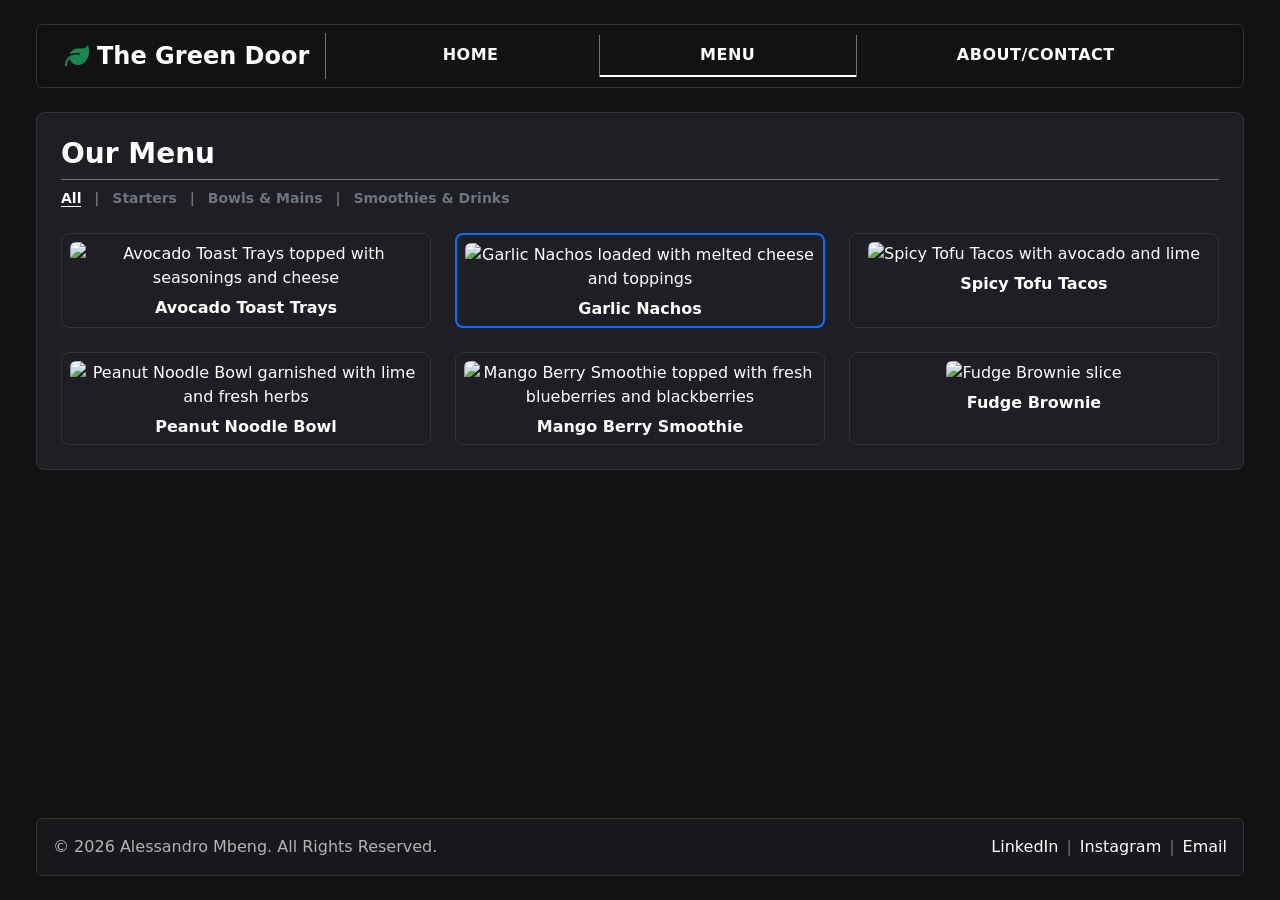
==== menu.html @ 99c0fb27 "Fix carrot image, update logo, remove arrow cursor, complete Part 2 build." ====
<!DOCTYPE html>
<html lang="en">
<head>
  <meta charset="UTF-8">
  <meta name="viewport" content="width=device-width, initial-scale=1.0">
  <title>The Green Door Restaurant - Menu</title>
  
  <!-- Bootstrap 5 CSS -->
  <link href="https://cdn.jsdelivr.net/npm/bootstrap@5.3.3/dist/css/bootstrap.min.css" rel="stylesheet">
  
  <!-- Font Awesome Icons -->
  <link rel="stylesheet" href="https://cdnjs.cloudflare.com/ajax/libs/font-awesome/6.5.1/css/all.min.css">
  
  <!-- Custom Stylesheet -->
  <link rel="stylesheet" href="css/style.css">
</head>
<body class="p-3 p-md-4">

  <!-- Skip link for accessibility -->
  <a href="#main-content" class="visually-hidden-focusable p-2">Skip to main content</a>

  <!-- Header / Navigation Bar -->
  <header class="container-fluid max-width-lg mb-4">
    <nav class="navbar navbar-expand-lg navbar-dark navbar-custom px-3 py-2" aria-label="Main Navigation">
      <div class="container-fluid">

        <a class="navbar-brand fw-bold fs-4 pe-3 border-end border-secondary d-flex align-items-center gap-2" href="index.html">
            <i class="fa-solid fa-leaf text-success"></i> The Green Door
        </a>
        
        <button class="navbar-toggler" type="button" data-bs-toggle="collapse" data-bs-target="#navbarNav" aria-controls="navbarNav" aria-expanded="false" aria-label="Toggle navigation">
          <span class="navbar-toggler-icon"></span>
        </button>
        <div class="collapse navbar-collapse" id="navbarNav">
          <ul class="navbar-nav w-100 justify-content-around text-center">
            <li class="nav-item flex-fill border-end border-secondary">
              <a class="nav-link" href="index.html">HOME</a>
            </li>
            <li class="nav-item flex-fill border-end border-secondary">
              <a class="nav-link active" aria-current="page" href="menu.html">MENU</a>
            </li>
            <li class="nav-item flex-fill">
              <a class="nav-link" href="about.html">ABOUT/CONTACT</a>
            </li>
          </ul>
        </div>
      </div>
    </nav>
  </header>

  <!-- Main Content Area -->
  <main id="main-content" class="container-fluid max-width-lg">
    
    <div class="custom-card p-4">
      
      <!-- Section 1: Header & Category Filter Bar -->
      <section class="mb-4" aria-labelledby="menu-title">
        <h1 id="menu-title" class="h3 fw-bold border-bottom border-secondary pb-2">Our Menu</h1>
        <nav aria-label="Menu categories">
          <ul class="list-inline mb-0 small text-light fw-semibold">
            <li class="list-inline-item"><a href="#" class="text-light text-decoration-none border-bottom border-light">All</a></li>
            <li class="list-inline-item text-secondary">|</li>
            <li class="list-inline-item"><a href="#" class="text-secondary text-decoration-none">Starters</a></li>
            <li class="list-inline-item text-secondary">|</li>
            <li class="list-inline-item"><a href="#" class="text-secondary text-decoration-none">Bowls &amp; Mains</a></li>
            <li class="list-inline-item text-secondary">|</li>
            <li class="list-inline-item"><a href="#" class="text-secondary text-decoration-none">Smoothies &amp; Drinks</a></li>
          </ul>
        </nav>
      </section>

      <!-- Section 2: Menu Items Grid (Row 1) -->
      <section class="mb-4" aria-label="Starters and Main Dishes">
        <div class="row g-4">
          
          <!-- Item 1 -->
          <div class="col-12 col-md-6 col-lg-4">
            <div class="custom-card p-2 text-center h-100">
              <img 
                src="https://images.unsplash.com/photo-1588137378633-dea1336ce1e2?auto=format&fit=crop&w=400&q=80" 
                srcset="https://images.unsplash.com/photo-1588137378633-dea1336ce1e2?auto=format&fit=crop&w=250&q=80 250w,
                        https://images.unsplash.com/photo-1588137378633-dea1336ce1e2?auto=format&fit=crop&w=400&q=80 400w"
                sizes="(max-width: 768px) 100vw, 33vw"
                alt="Avocado Toast Trays topped with seasonings and cheese" 
                class="img-fluid rounded mb-2 w-100 object-fit-cover" 
                style="height: 180px;"
              >
              <h2 class="h6 fw-bold mb-0">Avocado Toast Trays</h2>
            </div>
          </div>

          <!-- Item 2 (Active Focus State as shown in Figma) -->
          <div class="col-12 col-md-6 col-lg-4">
            <div class="custom-card p-2 text-center h-100 border-primary" style="border-width: 2px !important;">
              <img 
                src="https://images.unsplash.com/photo-1513456852971-30c0b8199d4d?auto=format&fit=crop&w=400&q=80" 
                srcset="https://images.unsplash.com/photo-1513456852971-30c0b8199d4d?auto=format&fit=crop&w=250&q=80 250w,
                        https://images.unsplash.com/photo-1513456852971-30c0b8199d4d?auto=format&fit=crop&w=400&q=80 400w"
                sizes="(max-width: 768px) 100vw, 33vw"
                alt="Garlic Nachos loaded with melted cheese and toppings" 
                class="img-fluid rounded mb-2 w-100 object-fit-cover" 
                style="height: 180px;"
              >
              <h2 class="h6 fw-bold mb-0">Garlic Nachos</h2>
            </div>
          </div>

          <!-- Item 3 -->
          <div class="col-12 col-md-6 col-lg-4">
            <div class="custom-card p-2 text-center h-100">
              <img 
                src="https://images.unsplash.com/photo-1565299585323-38d6b0865b47?auto=format&fit=crop&w=400&q=80" 
                srcset="https://images.unsplash.com/photo-1565299585323-38d6b0865b47?auto=format&fit=crop&w=250&q=80 250w,
                        https://images.unsplash.com/photo-1565299585323-38d6b0865b47?auto=format&fit=crop&w=400&q=80 400w"
                sizes="(max-width: 768px) 100vw, 33vw"
                alt="Spicy Tofu Tacos with avocado and lime" 
                class="img-fluid rounded mb-2 w-100 object-fit-cover" 
                style="height: 180px;"
              >
              <h2 class="h6 fw-bold mb-0">Spicy Tofu Tacos</h2>
            </div>
          </div>

        </div>
      </section>

      <!-- Section 3: Menu Items Grid (Row 2) -->
      <section aria-label="Bowls, Smoothies, and Desserts">
        <div class="row g-4">
          
          <!-- Item 4 -->
          <div class="col-12 col-md-6 col-lg-4">
            <div class="custom-card p-2 text-center h-100">
              <img 
                src="https://images.unsplash.com/photo-1546069901-ba9599a7e63c?auto=format&fit=crop&w=400&q=80" 
                srcset="https://images.unsplash.com/photo-1546069901-ba9599a7e63c?auto=format&fit=crop&w=250&q=80 250w,
                        https://images.unsplash.com/photo-1546069901-ba9599a7e63c?auto=format&fit=crop&w=400&q=80 400w"
                sizes="(max-width: 768px) 100vw, 33vw"
                alt="Peanut Noodle Bowl garnished with lime and fresh herbs" 
                class="img-fluid rounded mb-2 w-100 object-fit-cover" 
                style="height: 180px;"
              >
              <h2 class="h6 fw-bold mb-0">Peanut Noodle Bowl</h2>
            </div>
          </div>

          <!-- Item 5 -->
          <div class="col-12 col-md-6 col-lg-4">
            <div class="custom-card p-2 text-center h-100">
              <img 
                src="https://images.unsplash.com/photo-1553530666-ba11a7da3888?auto=format&fit=crop&w=400&q=80" 
                srcset="https://images.unsplash.com/photo-1553530666-ba11a7da3888?auto=format&fit=crop&w=250&q=80 250w,
                        https://images.unsplash.com/photo-1553530666-ba11a7da3888?auto=format&fit=crop&w=400&q=80 400w"
                sizes="(max-width: 768px) 100vw, 33vw"
                alt="Mango Berry Smoothie topped with fresh blueberries and blackberries" 
                class="img-fluid rounded mb-2 w-100 object-fit-cover" 
                style="height: 180px;"
              >
              <h2 class="h6 fw-bold mb-0">Mango Berry Smoothie</h2>
            </div>
          </div>

          <!-- Item 6 -->
          <div class="col-12 col-md-6 col-lg-4">
            <div class="custom-card p-2 text-center h-100">
              <img 
                src="https://images.unsplash.com/photo-1606313564200-e75d5e30476c?auto=format&fit=crop&w=400&q=80" 
                srcset="https://images.unsplash.com/photo-1606313564200-e75d5e30476c?auto=format&fit=crop&w=250&q=80 250w,
                        https://images.unsplash.com/photo-1606313564200-e75d5e30476c?auto=format&fit=crop&w=400&q=80 400w"
                sizes="(max-width: 768px) 100vw, 33vw"
                alt="Fudge Brownie slice" 
                class="img-fluid rounded mb-2 w-100 object-fit-cover" 
                style="height: 180px;"
              >
              <h2 class="h6 fw-bold mb-0">Fudge Brownie</h2>
            </div>
          </div>

        </div>
      </section>

    </div>

  </main>

  <!-- Footer -->
  <footer class="container-fluid max-width-lg mt-auto pt-4">
    <div class="footer-custom p-3 d-flex flex-column flex-md-row justify-content-between align-items-center text-center text-md-start gap-2">
      <p class="mb-0 fs-6">&copy; 2026 Alessandro Mbeng. All Rights Reserved.</p>
      <div class="d-flex gap-2 align-items-center fs-6">
        <a href="https://linkedin.com" target="_blank" rel="noopener noreferrer">LinkedIn</a>
        <span class="text-secondary">|</span>
        <a href="https://instagram.com" target="_blank" rel="noopener noreferrer">Instagram</a>
        <span class="text-secondary">|</span>
        <a href="mailto:contact@greendoor.com">Email</a>
      </div>
    </div>
  </footer>

  <!-- Bootstrap 5 JS Bundle -->
  <script src="https://cdn.jsdelivr.net/npm/bootstrap@5.3.3/dist/js/bootstrap.bundle.min.js"></script>
</body>
</html>
---- css/style.css ----
/* ==========================================================================
   CSS Custom Properties (Theme Variables) & Bootstrap Overrides
   ========================================================================== */
:root {
  /* Brand Color Tokens from Figma */
  --bg-dark: #121212;
  --card-bg: #1e1e24;
  --nav-bg: #121212;
  --footer-bg: #18181c;
  --text-main: #ffffff;
  --text-muted: #b3b3b3;
  --accent-green: #2e5a27;
  --accent-green-hover: #3d7534;
  --border-color: #333333;
  --border-active: #2b7fff;

  /* Bootstrap Variable Overrides */
  --bs-body-bg: var(--bg-dark);
  --bs-body-color: var(--text-main);
  --bs-border-color: var(--border-color);
}

/* Global Reset & Base Typography */
body {
  background-color: var(--bg-dark);
  color: var(--text-main);
  font-family: system-ui, -apple-system, BlinkMacSystemFont, 'Segoe UI', Roboto, Oxygen, Ubuntu, Cantarell, sans-serif;
  min-height: 100vh;
  display: flex;
  flex-direction: column;
}

main {
  flex: 1;
}

/* Navigation Bar Styling */
.navbar-custom {
  background-color: var(--nav-bg);
  border: 1px solid var(--border-color);
  border-radius: 6px;
}

.nav-link {
  color: var(--text-main) !important;
  font-weight: 700;
  text-transform: uppercase;
  letter-spacing: 0.5px;
  padding: 0.5rem 1rem;
  transition: color 0.2s ease-in-out;
}

.nav-link:hover,
.nav-link:focus {
  color: var(--accent-green) !important;
}

.nav-link.active {
  border-bottom: 2px solid var(--text-main);
}

/* Common Card & Container Block Styling */
.custom-card {
  background-color: var(--card-bg);
  border: 1px solid var(--border-color);
  border-radius: 8px;
  overflow: hidden;
  transition: border-color 0.2s ease, transform 0.2s ease;
}

.custom-card:hover {
  border-color: var(--border-active);
}

/* Primary Green Action Button */
.btn-green {
  background-color: var(--accent-green);
  color: #ffffff;
  font-weight: 700;
  border: none;
  border-radius: 6px;
  padding: 0.75rem 1.5rem;
  text-transform: uppercase;
  transition: background-color 0.2s ease-in-out, transform 0.1s ease-in-out;
}

.btn-green:hover,
.btn-green:focus {
  background-color: var(--accent-green-hover);
  color: #ffffff;
  transform: translateY(-2px);
}

/* Footer Styling */
.footer-custom {
  background-color: var(--footer-bg);
  border: 1px solid var(--border-color);
  border-radius: 6px;
  color: var(--text-muted);
}

.footer-custom a {
  color: var(--text-main);
  text-decoration: none;
  transition: color 0.2s ease;
}

.footer-custom a:hover,
.footer-custom a:focus {
  color: var(--accent-green);
}
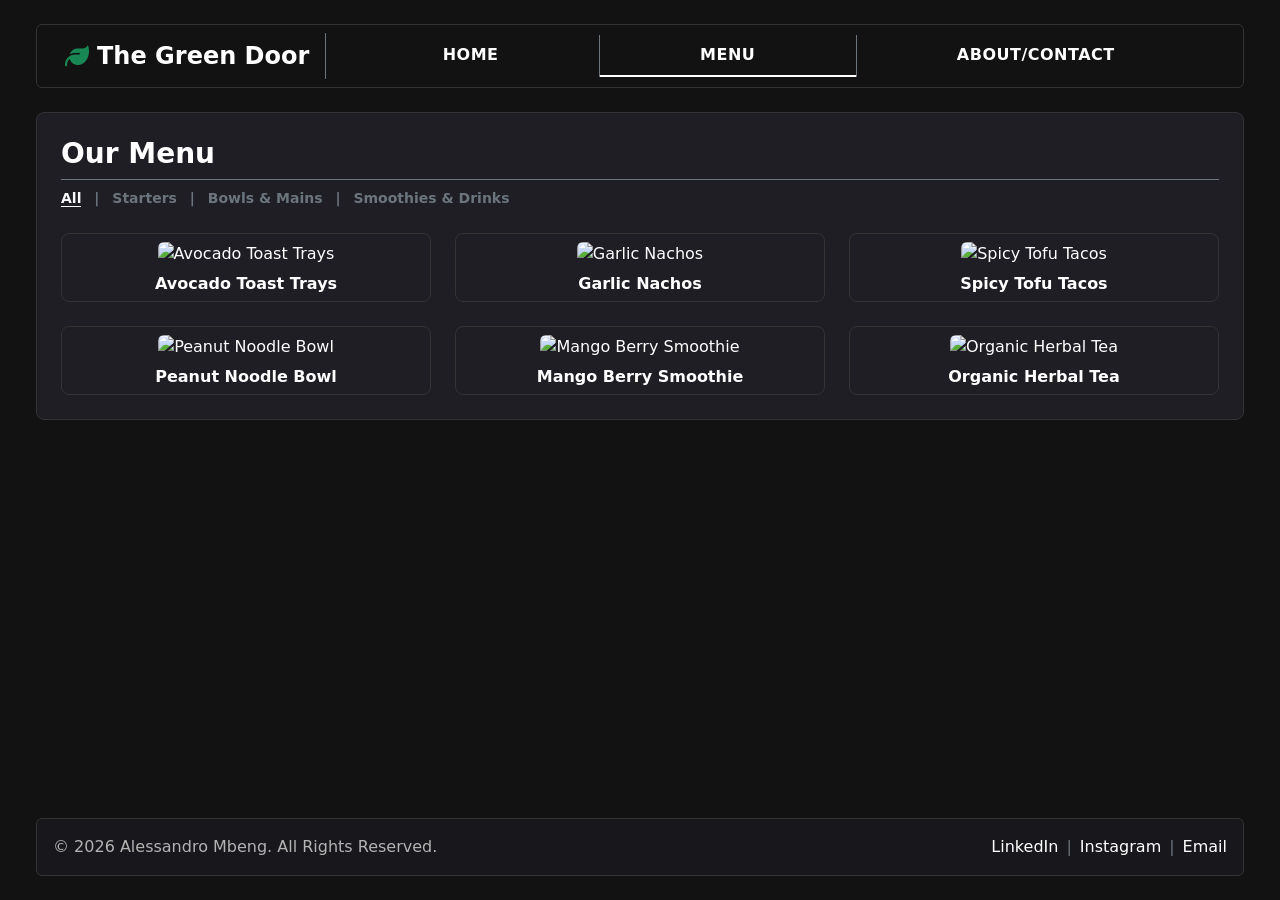
==== commit 78c0a182: "Complete final updates with custom restaurant image and dynamic menu filtering." ====
--- a/menu.html
+++ b/menu.html
@@ -23,11 +23,9 @@
   <header class="container-fluid max-width-lg mb-4">
     <nav class="navbar navbar-expand-lg navbar-dark navbar-custom px-3 py-2" aria-label="Main Navigation">
       <div class="container-fluid">
-
         <a class="navbar-brand fw-bold fs-4 pe-3 border-end border-secondary d-flex align-items-center gap-2" href="index.html">
-            <i class="fa-solid fa-leaf text-success"></i> The Green Door
+          <i class="fa-solid fa-leaf text-success"></i> The Green Door
         </a>
-        
         <button class="navbar-toggler" type="button" data-bs-toggle="collapse" data-bs-target="#navbarNav" aria-controls="navbarNav" aria-expanded="false" aria-label="Toggle navigation">
           <span class="navbar-toggler-icon"></span>
         </button>
@@ -58,30 +56,30 @@
         <h1 id="menu-title" class="h3 fw-bold border-bottom border-secondary pb-2">Our Menu</h1>
         <nav aria-label="Menu categories">
           <ul class="list-inline mb-0 small text-light fw-semibold">
-            <li class="list-inline-item"><a href="#" class="text-light text-decoration-none border-bottom border-light">All</a></li>
+            <li class="list-inline-item"><a href="#" class="category-filter text-light text-decoration-none border-bottom border-light" data-category="all">All</a></li>
             <li class="list-inline-item text-secondary">|</li>
-            <li class="list-inline-item"><a href="#" class="text-secondary text-decoration-none">Starters</a></li>
+            <li class="list-inline-item"><a href="#" class="category-filter text-secondary text-decoration-none" data-category="starters">Starters</a></li>
             <li class="list-inline-item text-secondary">|</li>
-            <li class="list-inline-item"><a href="#" class="text-secondary text-decoration-none">Bowls &amp; Mains</a></li>
+            <li class="list-inline-item"><a href="#" class="category-filter text-secondary text-decoration-none" data-category="mains">Bowls &amp; Mains</a></li>
             <li class="list-inline-item text-secondary">|</li>
-            <li class="list-inline-item"><a href="#" class="text-secondary text-decoration-none">Smoothies &amp; Drinks</a></li>
+            <li class="list-inline-item"><a href="#" class="category-filter text-secondary text-decoration-none" data-category="drinks">Smoothies &amp; Drinks</a></li>
           </ul>
         </nav>
       </section>
 
-      <!-- Section 2: Menu Items Grid (Row 1) -->
-      <section class="mb-4" aria-label="Starters and Main Dishes">
+      <!-- Section 2: Menu Items Grid -->
+      <section aria-label="Menu Items Grid">
         <div class="row g-4">
           
-          <!-- Item 1 -->
-          <div class="col-12 col-md-6 col-lg-4">
+          <!-- Item 1: Starters -->
+          <div class="col-12 col-md-6 col-lg-4 menu-item" data-category="starters">
             <div class="custom-card p-2 text-center h-100">
               <img 
                 src="https://images.unsplash.com/photo-1588137378633-dea1336ce1e2?auto=format&fit=crop&w=400&q=80" 
                 srcset="https://images.unsplash.com/photo-1588137378633-dea1336ce1e2?auto=format&fit=crop&w=250&q=80 250w,
                         https://images.unsplash.com/photo-1588137378633-dea1336ce1e2?auto=format&fit=crop&w=400&q=80 400w"
                 sizes="(max-width: 768px) 100vw, 33vw"
-                alt="Avocado Toast Trays topped with seasonings and cheese" 
+                alt="Avocado Toast Trays" 
                 class="img-fluid rounded mb-2 w-100 object-fit-cover" 
                 style="height: 180px;"
               >
@@ -89,15 +87,15 @@
             </div>
           </div>
 
-          <!-- Item 2 (Active Focus State as shown in Figma) -->
-          <div class="col-12 col-md-6 col-lg-4">
-            <div class="custom-card p-2 text-center h-100 border-primary" style="border-width: 2px !important;">
+          <!-- Item 2: Starters -->
+          <div class="col-12 col-md-6 col-lg-4 menu-item" data-category="starters">
+            <div class="custom-card p-2 text-center h-100">
               <img 
                 src="https://images.unsplash.com/photo-1513456852971-30c0b8199d4d?auto=format&fit=crop&w=400&q=80" 
                 srcset="https://images.unsplash.com/photo-1513456852971-30c0b8199d4d?auto=format&fit=crop&w=250&q=80 250w,
                         https://images.unsplash.com/photo-1513456852971-30c0b8199d4d?auto=format&fit=crop&w=400&q=80 400w"
                 sizes="(max-width: 768px) 100vw, 33vw"
-                alt="Garlic Nachos loaded with melted cheese and toppings" 
+                alt="Garlic Nachos" 
                 class="img-fluid rounded mb-2 w-100 object-fit-cover" 
                 style="height: 180px;"
               >
@@ -105,15 +103,15 @@
             </div>
           </div>
 
-          <!-- Item 3 -->
-          <div class="col-12 col-md-6 col-lg-4">
+          <!-- Item 3: Mains -->
+          <div class="col-12 col-md-6 col-lg-4 menu-item" data-category="mains">
             <div class="custom-card p-2 text-center h-100">
               <img 
                 src="https://images.unsplash.com/photo-1565299585323-38d6b0865b47?auto=format&fit=crop&w=400&q=80" 
                 srcset="https://images.unsplash.com/photo-1565299585323-38d6b0865b47?auto=format&fit=crop&w=250&q=80 250w,
                         https://images.unsplash.com/photo-1565299585323-38d6b0865b47?auto=format&fit=crop&w=400&q=80 400w"
                 sizes="(max-width: 768px) 100vw, 33vw"
-                alt="Spicy Tofu Tacos with avocado and lime" 
+                alt="Spicy Tofu Tacos" 
                 class="img-fluid rounded mb-2 w-100 object-fit-cover" 
                 style="height: 180px;"
               >
@@ -121,22 +119,15 @@
             </div>
           </div>
 
-        </div>
-      </section>
-
-      <!-- Section 3: Menu Items Grid (Row 2) -->
-      <section aria-label="Bowls, Smoothies, and Desserts">
-        <div class="row g-4">
-          
-          <!-- Item 4 -->
-          <div class="col-12 col-md-6 col-lg-4">
+          <!-- Item 4: Mains -->
+          <div class="col-12 col-md-6 col-lg-4 menu-item" data-category="mains">
             <div class="custom-card p-2 text-center h-100">
               <img 
                 src="https://images.unsplash.com/photo-1546069901-ba9599a7e63c?auto=format&fit=crop&w=400&q=80" 
                 srcset="https://images.unsplash.com/photo-1546069901-ba9599a7e63c?auto=format&fit=crop&w=250&q=80 250w,
                         https://images.unsplash.com/photo-1546069901-ba9599a7e63c?auto=format&fit=crop&w=400&q=80 400w"
                 sizes="(max-width: 768px) 100vw, 33vw"
-                alt="Peanut Noodle Bowl garnished with lime and fresh herbs" 
+                alt="Peanut Noodle Bowl" 
                 class="img-fluid rounded mb-2 w-100 object-fit-cover" 
                 style="height: 180px;"
               >
@@ -144,15 +135,15 @@
             </div>
           </div>
 
-          <!-- Item 5 -->
-          <div class="col-12 col-md-6 col-lg-4">
+          <!-- Item 5: Drinks -->
+          <div class="col-12 col-md-6 col-lg-4 menu-item" data-category="drinks">
             <div class="custom-card p-2 text-center h-100">
               <img 
                 src="https://images.unsplash.com/photo-1553530666-ba11a7da3888?auto=format&fit=crop&w=400&q=80" 
                 srcset="https://images.unsplash.com/photo-1553530666-ba11a7da3888?auto=format&fit=crop&w=250&q=80 250w,
                         https://images.unsplash.com/photo-1553530666-ba11a7da3888?auto=format&fit=crop&w=400&q=80 400w"
                 sizes="(max-width: 768px) 100vw, 33vw"
-                alt="Mango Berry Smoothie topped with fresh blueberries and blackberries" 
+                alt="Mango Berry Smoothie" 
                 class="img-fluid rounded mb-2 w-100 object-fit-cover" 
                 style="height: 180px;"
               >
@@ -160,19 +151,19 @@
             </div>
           </div>
 
-          <!-- Item 6 -->
-          <div class="col-12 col-md-6 col-lg-4">
-            <div class="custom-card p-2 text-center h-100">
-              <img 
-                src="https://images.unsplash.com/photo-1606313564200-e75d5e30476c?auto=format&fit=crop&w=400&q=80" 
-                srcset="https://images.unsplash.com/photo-1606313564200-e75d5e30476c?auto=format&fit=crop&w=250&q=80 250w,
-                        https://images.unsplash.com/photo-1606313564200-e75d5e30476c?auto=format&fit=crop&w=400&q=80 400w"
-                sizes="(max-width: 768px) 100vw, 33vw"
-                alt="Fudge Brownie slice" 
-                class="img-fluid rounded mb-2 w-100 object-fit-cover" 
-                style="height: 180px;"
-              >
-              <h2 class="h6 fw-bold mb-0">Fudge Brownie</h2>
+          <!-- Item 6: Drinks -->
+          <div class="col-12 col-md-6 col-lg-4 menu-item" data-category="drinks">
+            <div class="custom-card p-2 text-center h-100">
+              <img 
+                src="https://images.unsplash.com/photo-1576092768241-dec231879fc3?auto=format&fit=crop&w=400&q=80" 
+                srcset="https://images.unsplash.com/photo-1576092768241-dec231879fc3?auto=format&fit=crop&w=250&q=80 250w,
+                        https://images.unsplash.com/photo-1576092768241-dec231879fc3?auto=format&fit=crop&w=400&q=80 400w"
+                sizes="(max-width: 768px) 100vw, 33vw"
+                alt="Organic Herbal Tea" 
+                class="img-fluid rounded mb-2 w-100 object-fit-cover" 
+                style="height: 180px;"
+              >
+              <h2 class="h6 fw-bold mb-0">Organic Herbal Tea</h2>
             </div>
           </div>
 
@@ -199,5 +190,35 @@
 
   <!-- Bootstrap 5 JS Bundle -->
   <script src="https://cdn.jsdelivr.net/npm/bootstrap@5.3.3/dist/js/bootstrap.bundle.min.js"></script>
+
+  <!-- Menu Category Filtering Script -->
+  <script>
+    document.querySelectorAll('.category-filter').forEach(filter => {
+      filter.addEventListener('click', (e) => {
+        e.preventDefault();
+        
+        // Remove active styling from all category links
+        document.querySelectorAll('.category-filter').forEach(f => {
+          f.classList.remove('text-light', 'border-bottom', 'border-light');
+          f.classList.add('text-secondary');
+        });
+        
+        // Apply active styling to clicked link
+        filter.classList.remove('text-secondary');
+        filter.classList.add('text-light', 'border-bottom', 'border-light');
+
+        // Filter cards
+        const selectedCategory = filter.getAttribute('data-category');
+        
+        document.querySelectorAll('.menu-item').forEach(item => {
+          if (selectedCategory === 'all' || item.getAttribute('data-category') === selectedCategory) {
+            item.style.display = 'block';
+          } else {
+            item.style.display = 'none';
+          }
+        });
+      });
+    });
+  </script>
 </body>
 </html>
--- a/css/style.css
+++ b/css/style.css
@@ -12,7 +12,7 @@
   --accent-green: #2e5a27;
   --accent-green-hover: #3d7534;
   --border-color: #333333;
-  --border-active: #2b7fff;
+  --border-active: #2e5a27;
 
   /* Bootstrap Variable Overrides */
   --bs-body-bg: var(--bg-dark);
@@ -65,11 +65,12 @@
   border: 1px solid var(--border-color);
   border-radius: 8px;
   overflow: hidden;
-  transition: border-color 0.2s ease, transform 0.2s ease;
+  transition: border-color 0.2s ease, transform 0.2s ease, box-shadow 0.2s ease;
 }
 
 .custom-card:hover {
-  border-color: var(--border-active);
+  border-color: var(--accent-green) !important;
+  box-shadow: 0 0 10px rgba(46, 90, 39, 0.5);
 }
 
 /* Primary Green Action Button */
